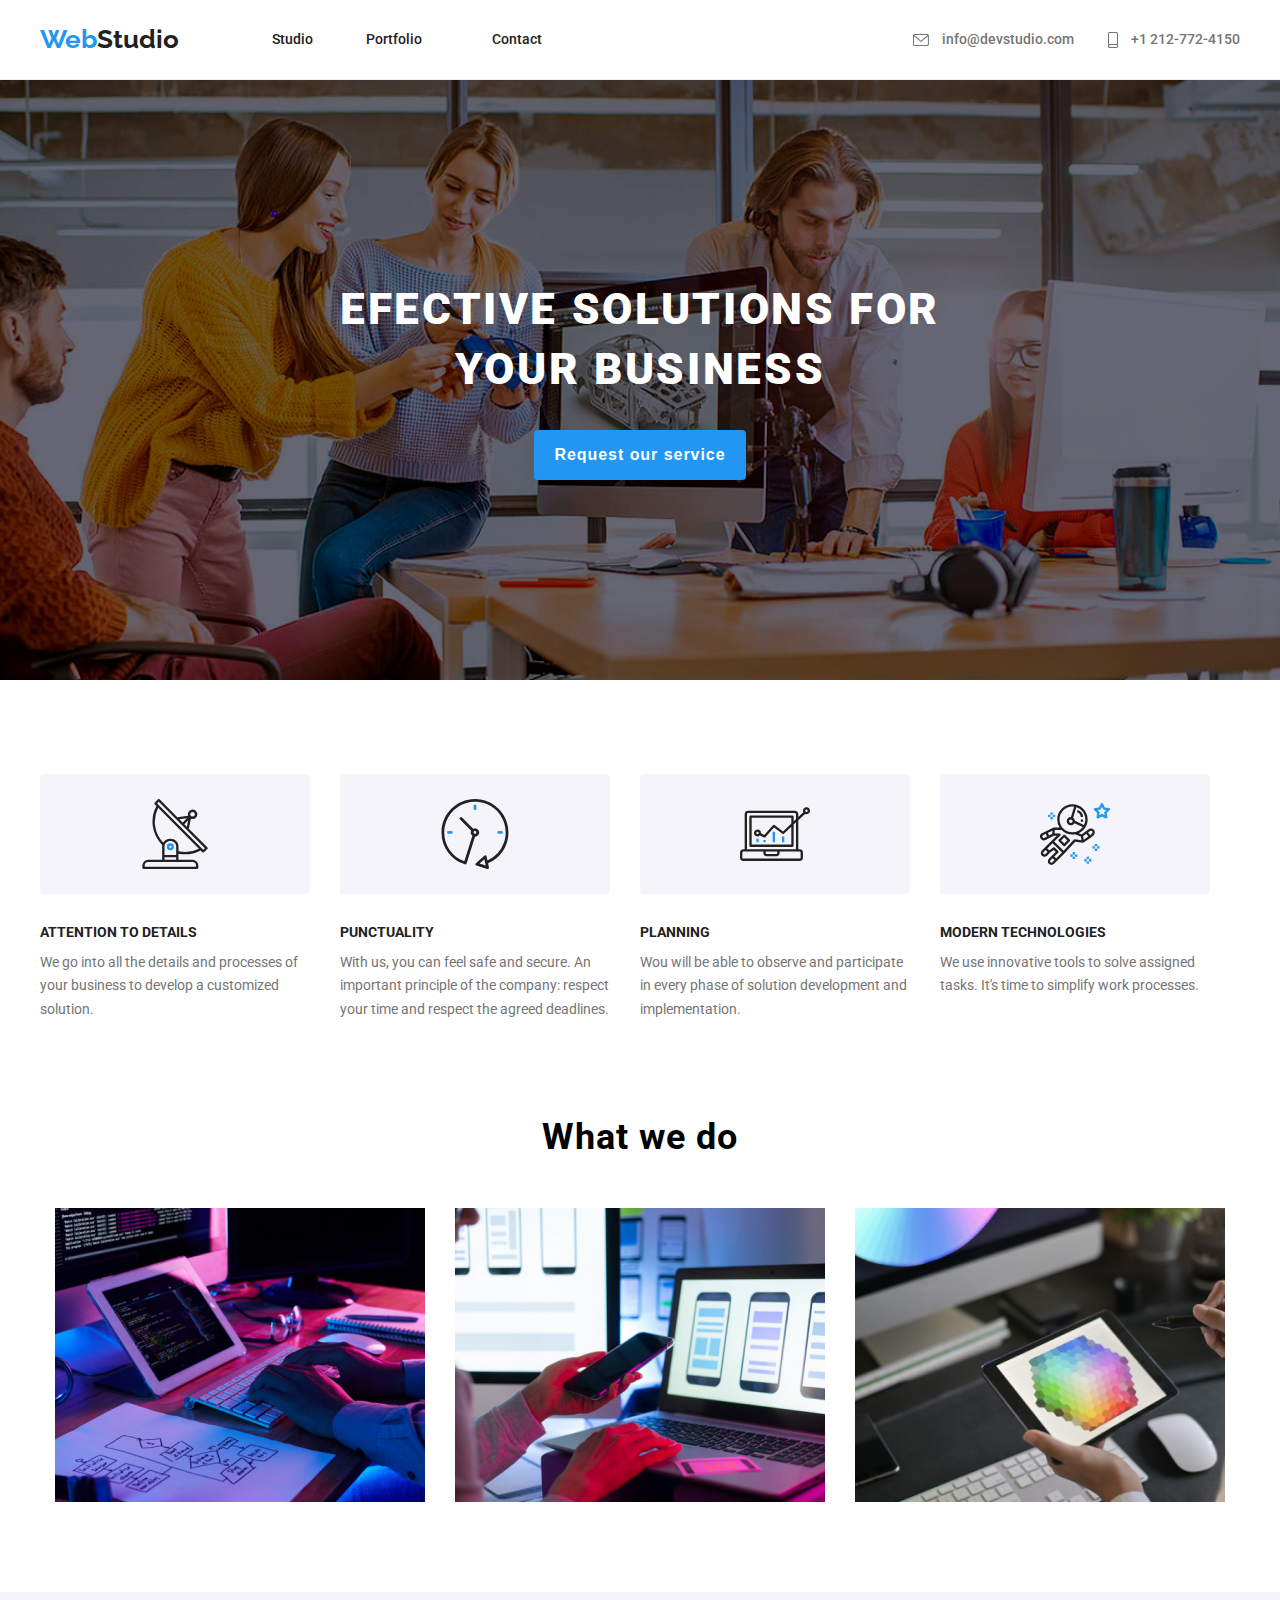
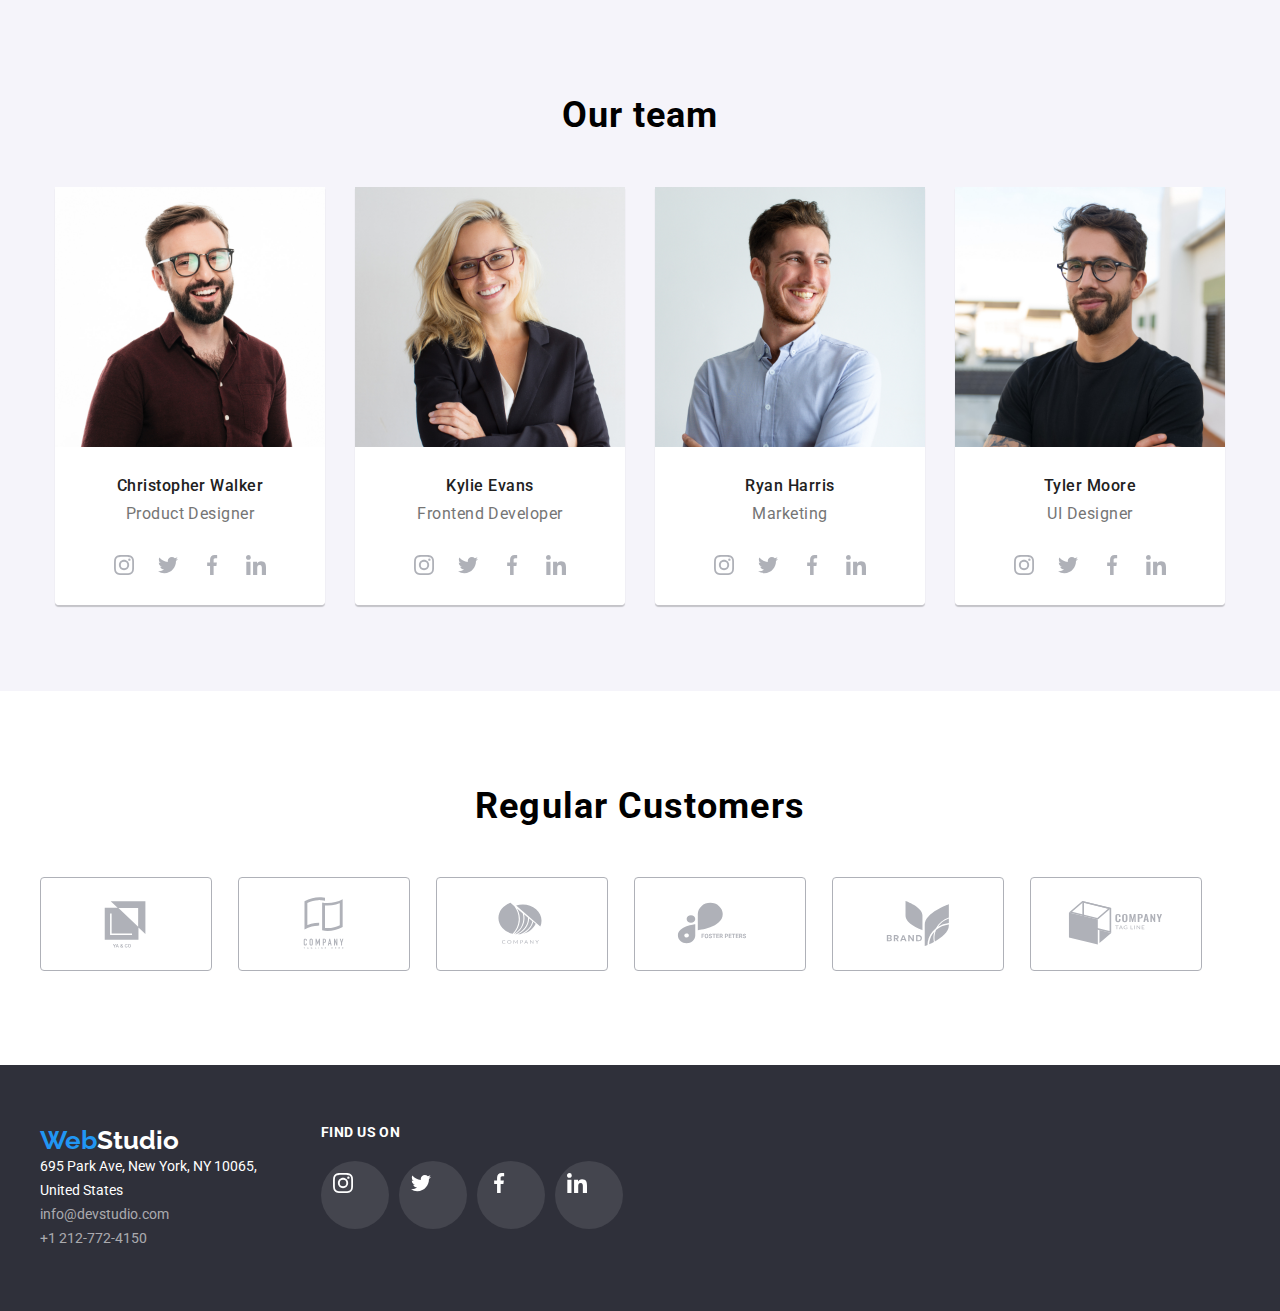
==== index.html @ 20c1b90c "feat: init" ====
<!DOCTYPE html>
<html lang="en">
  <head>
    <meta charset="UTF-8" />
    <meta http-equiv="X-UA-Compatible" content="IE=edge" />
    <meta name="viewport" content="width=device-width, initial-scale=1.0" />
    <title>Web Studio</title>
    <link rel="preconnect" href="https://fonts.googleapis.com" />
    <link rel="preconnect" href="https://fonts.gstatic.com" crossorigin />
    <link
      href="https://fonts.googleapis.com/css2?family=Raleway:wght@700&family=Roboto:wght@400;500;700;900&display=swap"
      rel="stylesheet"
    />
    <link
      rel="stylesheet"
      href="https://cdnjs.cloudflare.com/ajax/libs/modern-normalize/1.1.0/modern-normalize.min.css"
      integrity="sha512-wpPYUAdjBVSE4KJnH1VR1HeZfpl1ub8YT/NKx4PuQ5NmX2tKuGu6U/JRp5y+Y8XG2tV+wKQpNHVUX03MfMFn9Q=="
      crossorigin="anonymous"
      referrerpolicy="no-referrer"
    />
    <link rel="stylesheet" href="css/styles.css" />
  </head>
  <body>
    <header class="header">
      <div class="container">
        <div class="header-box">
          <div class="logo-nav">
            <a class="logo" href="index.html"
              ><span class="logo-span">Web</span>Studio</a
            >
            <nav>
              <ul class="menu-nav list">
                <li class="nav-list-item"><a href="index.html">Studio</a></li>
                <li class="nav-list-item">
                  <a href="portfolio.html">Portfolio</a>
                </li>
                <li class="nav-list-item"><a href="">Contact</a></li>
              </ul>
            </nav>
          </div>
          <div class="header-contacts">
            <a class="header-mail" href="mailto:info@devstudio.com">
              <svg class="contact-icon" width="16" height="12">
                <use href="./images/icons.svg#icon-envelope"></use>
              </svg>
              info@devstudio.com</a
            >
            <a class="header-tel" href="tel:+12127724150">
              <svg class="contact-icon" width="10" height="16">
                <use href="./images/icons.svg#icon-smartphone"></use>
              </svg>
              +1 212-772-4150</a
            >
          </div>
        </div>
      </div>
    </header>
    <main>
      <section class="title">
        <div class="container">
          <h1 class="title-header">efective solutions for your business</h1>
          <button type="button" class="buttons">Request our service</button>
        </div>
      </section>
      <section class="benefits">
        <div class="container">
          <ul class="benefits-list list">
            <li class="benefits-list-item">
              <div class="benefits-icons">
                <svg width="70" height="70">
                  <use href="./images/icons.svg#icon-antenna"></use>
                </svg>
              </div>
              <h3 class="benefits-list-item-name">attention to details</h3>
              <p class="benefits-list-item-description">
                We go into all the details and processes of your business to
                develop a customized solution.
              </p>
            </li>

            <li class="benefits-list-item">
              <div class="benefits-icons">
                <svg width="70" height="70">
                  <use href="./images/icons.svg#icon-clock"></use>
                </svg>
              </div>
              <h3 class="benefits-list-item-name">punctuality</h3>
              <p class="benefits-list-item-description">
                With us, you can feel safe and secure. An important principle of
                the company: respect your time and respect the agreed deadlines.
              </p>
            </li>
            <li class="benefits-list-item">
              <div class="benefits-icons">
                <svg width="70" height="70">
                  <use href="./images/icons.svg#icon-diagram"></use>
                </svg>
              </div>
              <h3 class="benefits-list-item-name">planning</h3>
              <p class="benefits-list-item-description">
                Wou will be able to observe and participate in every phase of
                solution development and implementation.
              </p>
            </li>
            <li class="benefits-list-item">
              <div class="benefits-icons">
                <svg width="70" height="70">
                  <use href="./images/icons.svg#icon-astronaut"></use>
                </svg>
              </div>
              <h3 class="benefits-list-item-name">modern technologies</h3>
              <p class="benefits-list-item-description">
                We use innovative tools to solve assigned tasks. It's time to
                simplify work processes.
              </p>
            </li>
          </ul>
        </div>
      </section>
      <section class="offers">
        <div class="container">
          <h2 class="offers-header">What we do</h2>
          <ul class="offers-list list">
            <li class="offers-list-item">
              <img src="images/programing.jpg" alt="Code writing" width="370" />
            </li>
            <li class="offers-list-item">
              <img src="images/phone.jpg" alt="App design" width="370" />
            </li>
            <li class="offers-list-item">
              <img src="images/tablet.jpg" alt="Color choosing" width="370" />
            </li>
          </ul>
        </div>
      </section>
      <section class="team">
        <div class="container">
          <h2 class="team-header">Our team</h2>
          <ul class="team-list list">
            <li class="team-list-item">
              <img
                class="team-member-image"
                src="images/john1.jpg"
                alt="Christopher Walker"
                width="270"
                height="260"
              />
              <div class="team-member">
                <h3 class="team-member-name">christopher walker</h3>
                <p class="team-member-job">product designer</p>
                <ul class="team-icon-list list">
                  <li class="team-icon-list-item">
                    <a href="#" class="team-social-icon">
                      <svg width="20" height="20">
                        <use href="./images/icons.svg#icon-instagram"></use>
                      </svg>
                    </a>
                  </li>
                  <li class="team-icon-list-item">
                    <a href="#" class="team-social-icon">
                      <svg width="20" height="20">
                        <use href="./images/icons.svg#icon-twitter"></use>
                      </svg>
                    </a>
                  </li>
                  <li class="team-icon-list-item">
                    <a href="#" class="team-social-icon">
                      <svg width="20" height="20">
                        <use href="./images/icons.svg#icon-facebook"></use>
                      </svg>
                    </a>
                  </li>
                  <li class="team-icon-list-item">
                    <a href="#" class="team-social-icon">
                      <svg width="20" height="20">
                        <use href="./images/icons.svg#icon-linkedin"></use>
                      </svg>
                    </a>
                  </li>
                </ul>
              </div>
            </li>
            <li class="team-list-item">
              <img
                class="team-member-image"
                src="images/john2.jpg"
                alt="Kylie Evans"
                width="270"
                height="260"
              />
              <div class="team-member">
                <h3 class="team-member-name">kylie evans</h3>
                <p class="team-member-job">frontend developer</p>
                <ul class="team-icon-list list">
                  <li class="team-icon-list-item">
                    <a href="#" class="team-social-icon">
                      <svg width="20" height="20">
                        <use href="./images/icons.svg#icon-instagram"></use>
                      </svg>
                    </a>
                  </li>
                  <li class="team-icon-list-item">
                    <a href="#" class="team-social-icon">
                      <svg width="20" height="20">
                        <use href="./images/icons.svg#icon-twitter"></use>
                      </svg>
                    </a>
                  </li>
                  <li class="team-icon-list-item">
                    <a href="#" class="team-social-icon">
                      <svg width="20" height="20">
                        <use href="./images/icons.svg#icon-facebook"></use>
                      </svg>
                    </a>
                  </li>
                  <li class="team-icon-list-item">
                    <a href="#" class="team-social-icon">
                      <svg width="20" height="20">
                        <use href="./images/icons.svg#icon-linkedin"></use>
                      </svg>
                    </a>
                  </li>
                </ul>
              </div>
            </li>
            <li class="team-list-item">
              <img
                class="team-member-image"
                src="images/john3.jpg"
                alt="Ryan Harris"
                width="270"
                height="260"
              />
              <div class="team-member">
                <h3 class="team-member-name">ryan harris</h3>
                <p class="team-member-job">marketing</p>
                <ul class="team-icon-list list">
                  <li class="team-icon-list-item">
                    <a href="#" class="team-social-icon">
                      <svg width="20" height="20">
                        <use href="./images/icons.svg#icon-instagram"></use>
                      </svg>
                    </a>
                  </li>
                  <li class="team-icon-list-item">
                    <a href="#" class="team-social-icon">
                      <svg width="20" height="20">
                        <use href="./images/icons.svg#icon-twitter"></use>
                      </svg>
                    </a>
                  </li>
                  <li class="team-icon-list-item">
                    <a href="#" class="team-social-icon">
                      <svg width="20" height="20">
                        <use href="./images/icons.svg#icon-facebook"></use>
                      </svg>
                    </a>
                  </li>
                  <li class="team-icon-list-item">
                    <a href="#" class="team-social-icon">
                      <svg width="20" height="20">
                        <use href="./images/icons.svg#icon-linkedin"></use>
                      </svg>
                    </a>
                  </li>
                </ul>
              </div>
            </li>
            <li class="team-list-item">
              <img
                class="team-member-image"
                src="images/john4.jpg"
                alt="Tyler Moore"
                width="270"
                height="260"
              />
              <div class="team-member">
                <h3 class="team-member-name">tyler moore</h3>
                <p class="team-member-job">UI designer</p>
                <ul class="team-icon-list list">
                  <li class="team-icon-list-item">
                    <a href="#" class="team-social-icon">
                      <svg width="20" height="20">
                        <use href="./images/icons.svg#icon-instagram"></use>
                      </svg>
                    </a>
                  </li>
                  <li class="team-icon-list-item">
                    <a href="#" class="team-social-icon">
                      <svg width="20" height="20">
                        <use href="./images/icons.svg#icon-twitter"></use>
                      </svg>
                    </a>
                  </li>
                  <li class="team-icon-list-item">
                    <a href="#" class="team-social-icon">
                      <svg width="20" height="20">
                        <use href="./images/icons.svg#icon-facebook"></use>
                      </svg>
                    </a>
                  </li>
                  <li class="team-icon-list-item">
                    <a href="#" class="team-social-icon">
                      <svg width="20" height="20">
                        <use href="./images/icons.svg#icon-linkedin"></use>
                      </svg>
                    </a>
                  </li>
                </ul>
              </div>
            </li>
          </ul>
        </div>
      </section>
      <section class="customers">
        <div class="container">
          <h2 class="customers-header">regular customers</h2>
          <ul class="customers-list list">
            <li class="customers-list-item">
              <a href="#">
                <svg class="customers-icon" width="106" height="60">
                  <use href="./images/icons.svg#icon-logo-1"></use>
                </svg>
              </a>
            </li>
            <li class="customers-list-item">
              <a href="#">
                <svg class="customers-icon" width="106" height="60">
                  <use href="./images/icons.svg#icon-logo-2"></use>
                </svg>
              </a>
            </li>
            <li class="customers-list-item">
              <a href="#">
                <svg class="customers-icon" width="106" height="60">
                  <use href="./images/icons.svg#icon-logo-3"></use>
                </svg>
              </a>
            </li>
            <li class="customers-list-item">
              <a href="#">
                <svg class="customers-icon" width="106" height="60">
                  <use href="./images/icons.svg#icon-logo-4"></use>
                </svg>
              </a>
            </li>
            <li class="customers-list-item">
              <a href="#">
                <svg class="customers-icon" width="106" height="60">
                  <use href="./images/icons.svg#icon-logo-5"></use>
                </svg>
              </a>
            </li>
            <li class="customers-list-item">
              <a href="#">
                <svg class="customers-icon" width="106" height="60">
                  <use href="./images/icons.svg#icon-logo-6"></use>
                </svg>
              </a>
            </li>
          </ul>
        </div>
      </section>
    </main>
    <footer class="footer">
      <div class="container footer-box">
        <div>
          <a class="footer-logo logo" href="index.html"
            ><span class="logo-span">Web</span>Studio</a
          >
          <address class="footer-address">
            695 Park Ave, New York, NY 10065, United States
            <a href="mailto:info@devstudio.com" class="footer-adddres-anchor"
              >info@devstudio.com</a
            >
            <a href="tel:+12127724150" class="footer-adddres-anchor"
              >+1 212-772-4150</a
            >
          </address>
        </div>
        <div class="footer-social-icons">
          <h3 class="footer-social-header">find us on</h3>
          <ul class="footer-icons-list list">
            <li class="footer-icons-list-item">
              <svg class="footer-social-icon" width="20" height="20">
                <use href="./images/icons.svg#icon-instagram"></use>
              </svg>
            </li>
            <li class="footer-icons-list-item">
              <svg class="footer-social-icon" width="20" height="20">
                <use href="./images/icons.svg#icon-twitter"></use>
              </svg>
            </li>
            <li class="footer-icons-list-item">
              <svg class="footer-social-icon" width="20" height="20">
                <use href="./images/icons.svg#icon-facebook"></use>
              </svg>
            </li>
            <li class="footer-icons-list-item">
              <svg class="footer-social-icon" width="20" height="20">
                <use href="./images/icons.svg#icon-linkedin"></use>
              </svg>
            </li>
          </ul>
        </div>
      </div>
    </footer>
  </body>
</html>
---- css/styles.css ----
* {
  padding: 0px;
  margin: 0px;
}
body {
  font-family: "Roboto", sans-serif;
}
:root {
  --background-color: #2f303a;
  --button-color: #2196f3;
  --main-text-color: #212121;
  --secondary-text-color: #757575;
  --button-text-color: #ffffff;
  --secondary-background: #f5f4fa;
  --project-item-border: #e5e5e5;
  --header-border: #ececec;
  --icon-def: #afb1b8;
}
svg {
  vertical-align: middle;
}
.container {
  width: 100%;
  max-width: 1200px;
  margin: 0 auto;
  padding: 0 15px;
}
.header {
  line-height: 1.17;
  border-bottom: 1px solid var(--header-border);
  padding-top: 24px;
  padding-bottom: 25px;
}
.header-box {
  display: flex;
  justify-content: space-between;
  align-items: center;
}
.logo-nav {
  display: flex;
  justify-content: space-between;
  gap: 93px;
  align-items: center;
}

.nav-list-item a {
  text-decoration: none;
  color: var(--main-text-color);
  font-size: 14px;
  font-weight: 500;
}
.nav-list-item:nth-child(2) {
  margin-right: 70px;
}
.nav-list-item:nth-child(1) {
  margin-right: 53px;
}
.nav-list-item:hover {
  color: var(--button-color);
}
.logo {
  text-decoration: none;
  color: var(--main-text-color);
  font-family: "Raleway";
  font-size: 26px;
  font-weight: 700;
}
.logo-span {
  color: var(--button-color);
}
.header-mail {
  text-decoration: none;
  color: var(--secondary-text-color);
  font-size: 14px;
  font-weight: 500;
  margin-right: 30px;
}
.header-mail:hover {
  color: var(--button-color);
  stroke: var(--button-color);
}
.header-tel {
  text-decoration: none;
  color: var(--secondary-text-color);
  font-size: 14px;
  font-weight: 500;
}
.header-tel:hover {
  color: var(--button-color);
  stroke: var(--button-color);
}
.contact-icon {
  margin-right: 10px;
}
.list {
  list-style-type: none;
  display: flex;
}
/*

main page styles

*/
.title {
  background: var(--background-color);
  padding: 200px 0;
  text-align: center;
  background-image: linear-gradient(to bottom, #00000040, #00000040),
    url(../images/title.jpg);
  background-size: 1600px auto;
  background-repeat: no-repeat;
  background-position: center;
}
.title-header {
  font-size: 44px;
  font-weight: 900;
  line-height: 1.36;
  letter-spacing: 0.06em;

  text-transform: uppercase;
  color: var(--button-text-color);
  margin-bottom: 30px;
  max-width: 58%;
  margin: 0 auto 30px;
}
.buttons {
  font-size: 16px;
  font-weight: 700;
  line-height: 1.88;
  letter-spacing: 0.06em;

  cursor: pointer;
  background-color: var(--button-color);
  color: var(--button-text-color);
  border: none;
  border-radius: 4px;
  padding: 10px 20px;
}
.benefits {
  text-align: left;
  padding: 94px 0;
}
.benefits-list {
  gap: 30px;
}

.benefits-list-item-name {
  font-weight: 700;
  font-size: 14px;
  line-height: 1.17;
  text-transform: uppercase;
  color: var(--main-text-color);
  margin-bottom: 10px;
}
.benefits-list-item-description {
  color: var(--secondary-text-color);
  font-size: 14px;
  line-height: 1.71;
}
.benefits-list-item {
  width: 270px;
}
.benefits-icons {
  background-color: var(--secondary-background);
  padding: 25px 100px;
  margin-bottom: 30px;
  border-radius: 4px;
}

.offers {
  text-align: center;
  padding-bottom: 86px;
}
.offers-header {
  font-size: 36px;
  font-weight: 700;
  line-height: 1.17;
  letter-spacing: 0.03em;
  margin-bottom: 50px;
}
.offers-list {
  justify-content: center;
  gap: 30px;
}
.team {
  background: var(--secondary-background);
  text-align: center;
  padding: 102px 0 86px;
}
.team-header {
  font-size: 36px;
  font-weight: 700;
  line-height: 1.17;
  letter-spacing: 0.03em;
  margin-bottom: 50px;
}
.team-list {
  justify-content: center;
  gap: 30px;
  flex-wrap: wrap;
}
.team-list-item {
  border-bottom-left-radius: 4px;
  border-bottom-right-radius: 4px;
  box-shadow: 0px 1px 3px 0px #0000001f;

  box-shadow: 0px 1px 1px 0px #00000024;

  box-shadow: 0px 2px 1px 0px #00000033;
}
.team-member-image {
  display: block;
}
.team-member {
  background-color: var(--button-text-color);
  text-align: center;
  padding: 30px 0px;

  border-bottom-left-radius: 4px;
  border-bottom-right-radius: 4px;
}
.team-member-name {
  font-size: 16px;
  font-weight: 500;
  line-height: 1.17;
  letter-spacing: 0.03em;

  color: var(--main-text-color);
  text-transform: capitalize;
  margin-bottom: 10px;
}
.team-member-job {
  font-size: 16px;
  font-weight: 400;
  line-height: 1.17;
  letter-spacing: 0.03em;

  color: var(--secondary-text-color);
  text-transform: capitalize;
  padding-bottom: 30px;
}
.team-icon-list {
  justify-content: center;
}
.team-social-icon {
  padding: 12px;
  fill: var(--icon-def);
}
.team-social-icon:hover,
.team-social-icon:focus {
  background-color: var(--button-color);
  stroke: var(--button-text-color);
  fill: var(--button-text-color);
  border-radius: 50%;
  width: 44px;
  height: 44px;
}
.customers {
  padding: 94px 0;
}
.customers-header {
  font-size: 36px;
  font-weight: 700;
  line-height: 1.17;
  letter-spacing: 0.03em;
  text-align: center;

  text-transform: capitalize;
  margin-bottom: 50px;
}
.customers-list {
  flex-wrap: wrap;
  gap: 26px;
}
.customers-list-item {
  padding: 16px 32px;
  border: 1px solid #afb1b8;
  border-radius: 4px;
}
.customers-list-item:hover,
.customers-list-item:focus {
  border-color: var(--button-color);
  cursor: pointer;
}
.customers-icon {
  fill: var(--icon-def);
}
.customers-icon:hover,
.customers-icon:focus {
  fill: var(--button-color);
}

/*

portfolio styles

*/
.portfolio-box {
  padding: 94px 0px;
  margin: 0 auto;
}
.filters-list {
  gap: 8px;
  justify-content: center;
  margin-bottom: 50px;
}
.filters-list-button {
  font-weight: 500;
  line-height: 1.63;
  letter-spacing: 0.03em;
  text-align: center;
  background-color: var(--secondary-background);
  color: var(--main-text-color);
  text-transform: capitalize;
  padding: 6px 26px;
}
.filters-list-button:hover,
.filters-list-button:focus {
  background-color: var(--button-color);
  color: var(--button-text-color);
  box-shadow: 0px 2px 2px 0px #0000001f;

  box-shadow: 0px 1px 2px 0px #00000014;

  box-shadow: 0px 3px 1px 0px #0000001a;
}
.project-list {
  display: flex;
  flex-wrap: wrap;
  justify-content: space-between;
  row-gap: 30px;
}
.project-list-item {
  border: 1px solid var(--project-item-border);
}
.project-list-item:hover,
.project-list-item:focus {
  cursor: pointer;

  box-shadow: 0px 4px 4px 0px #0000000f;

  box-shadow: 0px 1px 1px 0px #0000001f;

  box-shadow: 1px 4px 6px 0px #00000029;
}
.project-list-item-description {
  text-transform: capitalize;
  margin: 20px 24px;
}
.project-list-item-name {
  font-size: 18px;
  font-weight: 700;
  line-height: 2;
  letter-spacing: 0.06em;
}
.project-list-item-category {
  font-size: 16px;
  font-weight: 400;
  line-height: 1.88;
  letter-spacing: 0.03em;
  color: var(--secondary-text-color);
}
.project-list-item-span {
  text-transform: lowercase;
}
.project-list-item-span-caps {
  text-transform: uppercase;
}

/*

portfolio styles

*/

.footer {
  background-color: var(--background-color);
  line-height: 1.17;
  padding: 60px 0;
}
.footer-box {
  display: flex;
  gap: 50px;
}
.footer-logo {
  color: var(--button-text-color);
  margin: 0px;
}
.footer-address {
  font-style: normal;
  display: flex;
  flex-direction: column;
  color: var(--button-text-color);
  font-size: 14px;
  line-height: 1.71;
  max-width: 231px;
}
.footer-adddres-anchor {
  text-decoration: none;
  color: #ffffff99;
}
.footer-social-header {
  font-size: 14px;
  font-weight: 700;
  line-height: 1.14;
  letter-spacing: 0.03em;
  text-align: left;

  text-transform: uppercase;
  color: var(--button-text-color);
  margin-bottom: 20px;
}
.footer-icons-list {
  gap: 10px;
}
.footer-icons-list-item {
  width: 44px;
  height: 44px;
  padding: 12px;
  background: #ffffff1a;
  border-radius: 50%;
}
.footer-social-icon {
  fill: var(--button-text-color);
}
.footer-icons-list-item:hover,
.footer-icons-list-item:focus {
  cursor: pointer;
  background-color: var(--button-color);
}
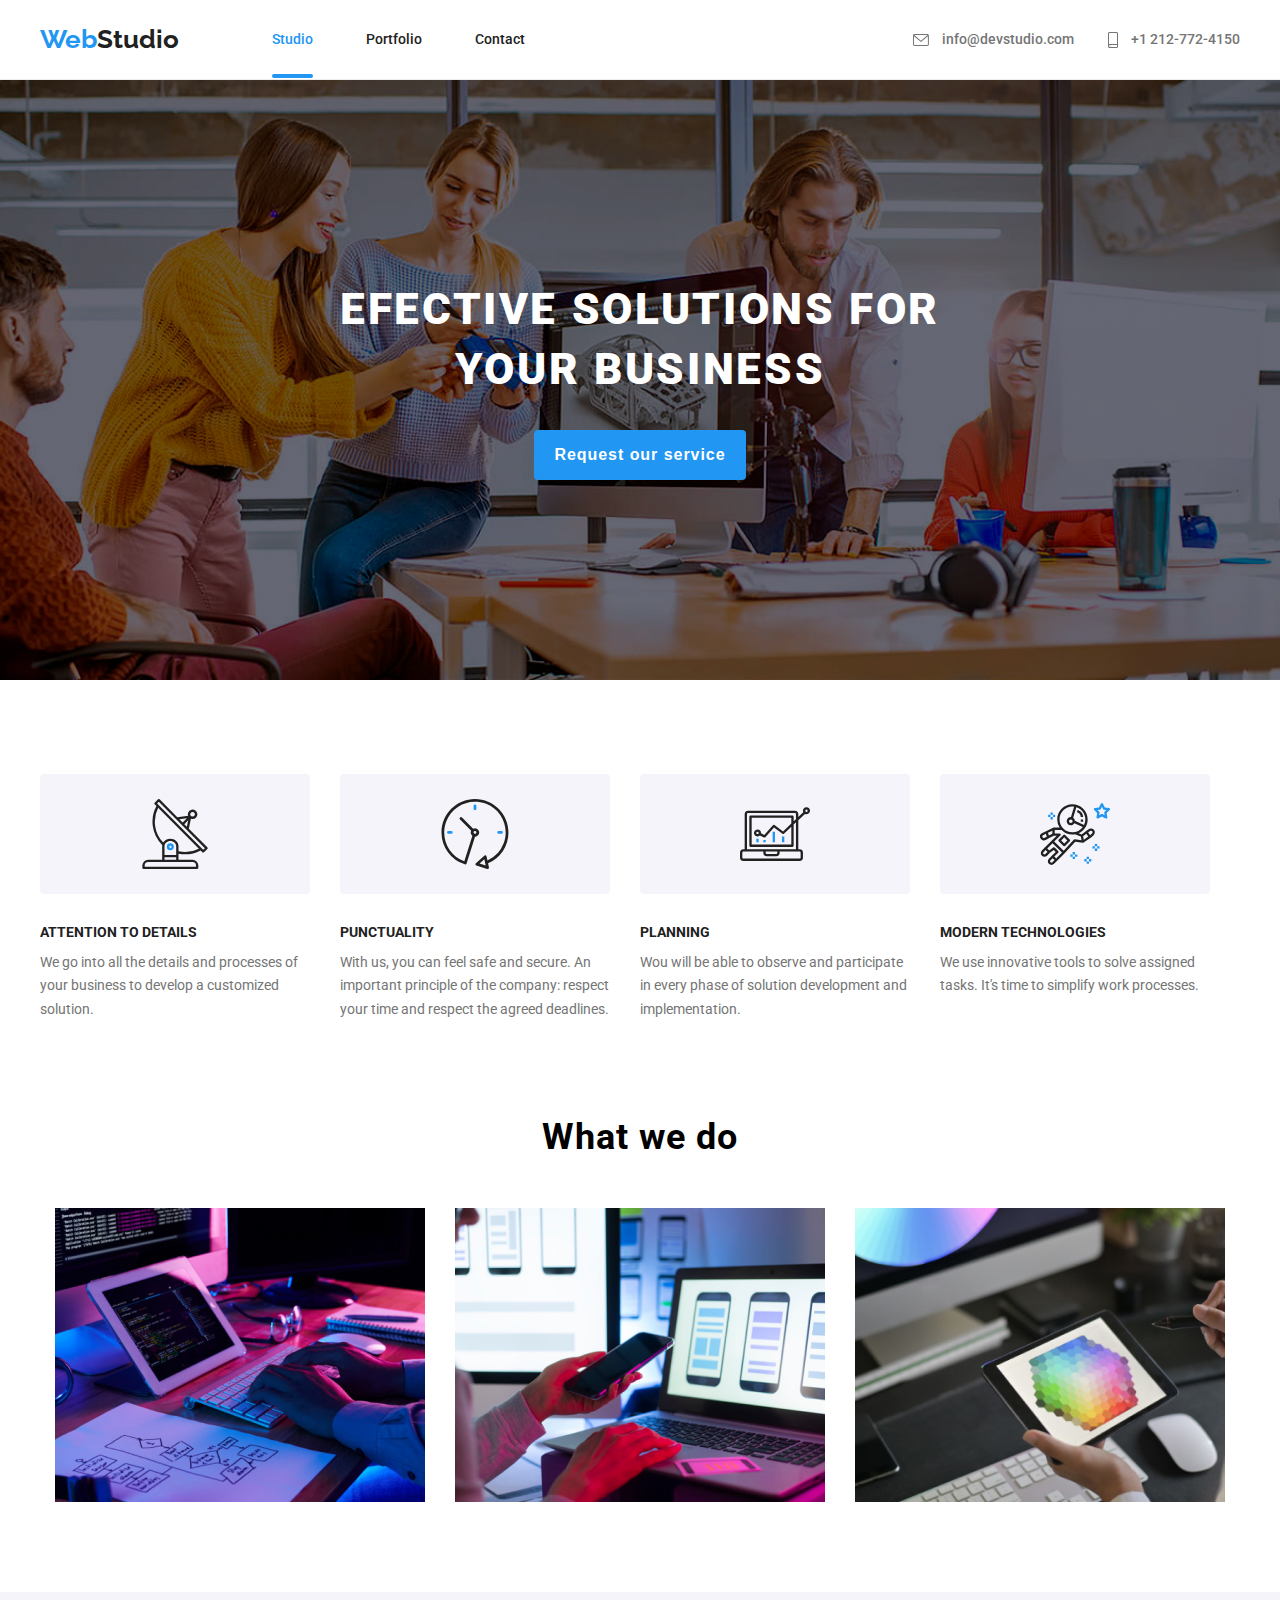
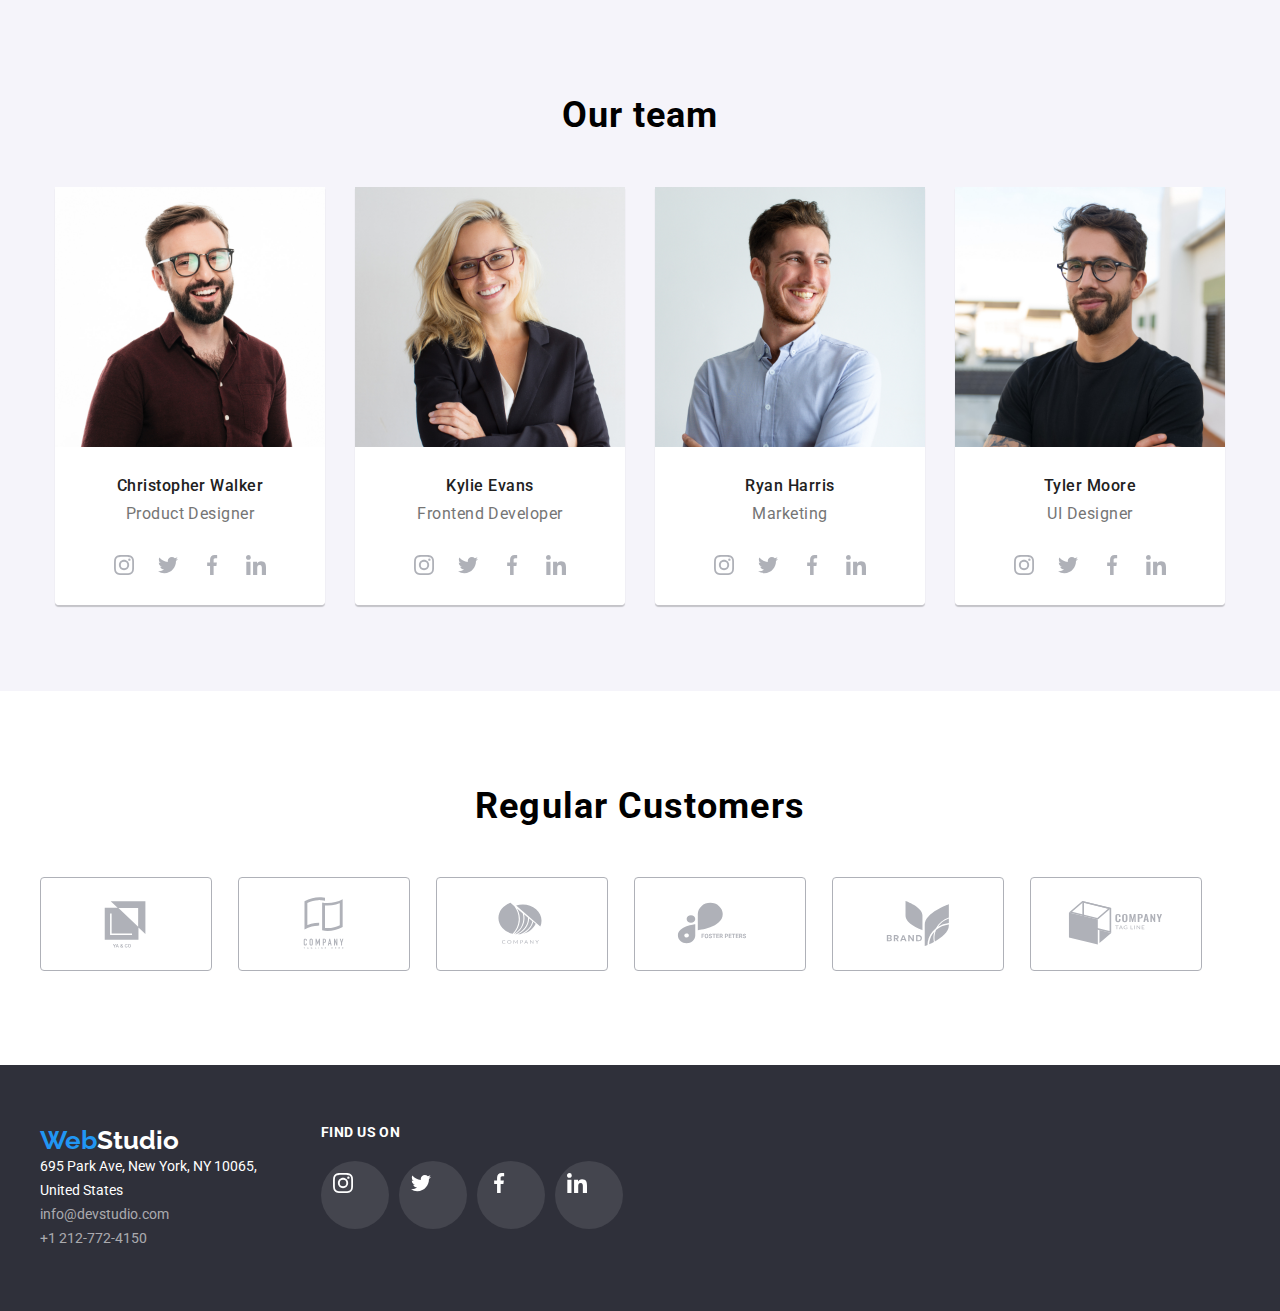
==== commit 58a572c5: "index.html" ====
--- a/index.html
+++ b/index.html
@@ -30,11 +30,15 @@
             >
             <nav>
               <ul class="menu-nav list">
-                <li class="nav-list-item"><a href="index.html">Studio</a></li>
-                <li class="nav-list-item">
-                  <a href="portfolio.html">Portfolio</a>
+                <li>
+                  <a class="nav-list-item is-active" href="index.html"
+                    >Studio</a
+                  >
                 </li>
-                <li class="nav-list-item"><a href="">Contact</a></li>
+                <li>
+                  <a class="nav-list-item" href="portfolio.html">Portfolio</a>
+                </li>
+                <li><a class="nav-list-item" href="">Contact</a></li>
               </ul>
             </nav>
           </div>
@@ -59,7 +63,9 @@
       <section class="title">
         <div class="container">
           <h1 class="title-header">efective solutions for your business</h1>
-          <button type="button" class="buttons">Request our service</button>
+          <button type="button" class="buttons" data-modal-open>
+            Request our service
+          </button>
         </div>
       </section>
       <section class="benefits">
@@ -405,5 +411,15 @@
         </div>
       </div>
     </footer>
+    <div class="backdrop is-hidden" data-modal>
+      <div class="modal">
+        <button type="button" class="close-button" data-modal-close>
+          <svg width="18" height="18">
+            <use href="./images/icons.svg#icon-close-button"></use>
+          </svg>
+        </button>
+      </div>
+    </div>
+    <script src="./js/modal.js"></script>
   </body>
 </html>
--- a/css/styles.css
+++ b/css/styles.css
@@ -43,7 +43,7 @@
   align-items: center;
 }
 
-.nav-list-item a {
+.nav-list-item {
   text-decoration: none;
   color: var(--main-text-color);
   font-size: 14px;
@@ -55,8 +55,24 @@
 .nav-list-item:nth-child(1) {
   margin-right: 53px;
 }
-.nav-list-item:hover {
+.nav-list-item:hover,
+.nav-list-item:focus {
   color: var(--button-color);
+}
+.is-active {
+  position: relative;
+  color: var(--button-color);
+}
+.is-active::after {
+  content: "";
+  position: absolute;
+  display: flex;
+  justify-content: center;
+  width: 100%;
+  height: 4px;
+  background-color: var(--button-color);
+  border-radius: 2px;
+  top: 43.5px;
 }
 .logo {
   text-decoration: none;
@@ -136,6 +152,54 @@
   border-radius: 4px;
   padding: 10px 20px;
 }
+.close-button {
+  position: absolute;
+  top: 8px;
+  right: 8px;
+  display: flex;
+  justify-content: flex-end;
+  cursor: pointer;
+  padding: 6px;
+  border: 1px solid #0000001a;
+  border-radius: 50%;
+  background: linear-gradient(0deg, rgba(0, 0, 0, 0.1), rgba(0, 0, 0, 0.1)),
+    linear-gradient(0deg, #ffffff, #ffffff);
+}
+.modal {
+  top: 50%;
+  left: 50%;
+  width: 528px;
+  height: 581px;
+  box-shadow: 0px 1px 3px rgba(0, 0, 0, 0.12), 0px 1px 1px rgba(0, 0, 0, 0.14),
+    0px 2px 1px rgba(0, 0, 0, 0.2);
+  border-radius: 4px;
+  position: absolute;
+  z-index: 1;
+  visibility: visible;
+  background-color: var(--button-text-color);
+  transition-property: transform;
+  transition-duration: 250ms;
+  transition-timing-function: cubic-bezier(0.4, 0, 0.2, 1);
+  transform: translate(-50%, -50%) scale(1);
+}
+.backdrop {
+  width: 100%;
+  height: 100%;
+  background: rgba(0, 0, 0, 0.2);
+  position: fixed;
+  top: 0;
+  left: 0;
+}
+.is-hidden {
+  visibility: none;
+  pointer-events: none;
+  opacity: 0;
+
+  transition-delay: 100ms;
+}
+.backdrop.is-hidden .modal {
+  transform: translate(-50%, -50%) scale(0.25);
+}
 .benefits {
   text-align: left;
   padding: 94px 0;
@@ -332,6 +396,42 @@
 }
 .project-list-item {
   border: 1px solid var(--project-item-border);
+
+  transition-property: box-shadow;
+  transition-duration: 250ms;
+  transition-timing-function: cubic-bezier(0.4, 0, 0.2, 1);
+}
+.project-overlay-box {
+  position: relative;
+  overflow: hidden;
+}
+.project-overlay-box > img {
+  display: block;
+}
+.project-overlay {
+  position: absolute;
+  top: 0;
+  left: 0;
+  width: 370px;
+  height: 294px;
+  background-color: var(--button-color);
+  opacity: 90%;
+  display: flex;
+  align-items: center;
+  padding: 0 24px;
+  transition-property: transform;
+  transform: translateY(100%);
+  transition-duration: 250ms;
+  transition-timing-function: cubic-bezier(0.4, 0, 0.2, 1);
+}
+
+.porject-overlay-description {
+  font-size: 18px;
+  font-weight: 400;
+  line-height: 1.56;
+  letter-spacing: 0.03em;
+  text-align: left;
+  color: var(--button-text-color);
 }
 .project-list-item:hover,
 .project-list-item:focus {
@@ -342,6 +442,9 @@
   box-shadow: 0px 1px 1px 0px #0000001f;
 
   box-shadow: 1px 4px 6px 0px #00000029;
+}
+.project-list-item:hover .project-overlay {
+  transform: translateY(0);
 }
 .project-list-item-description {
   text-transform: capitalize;
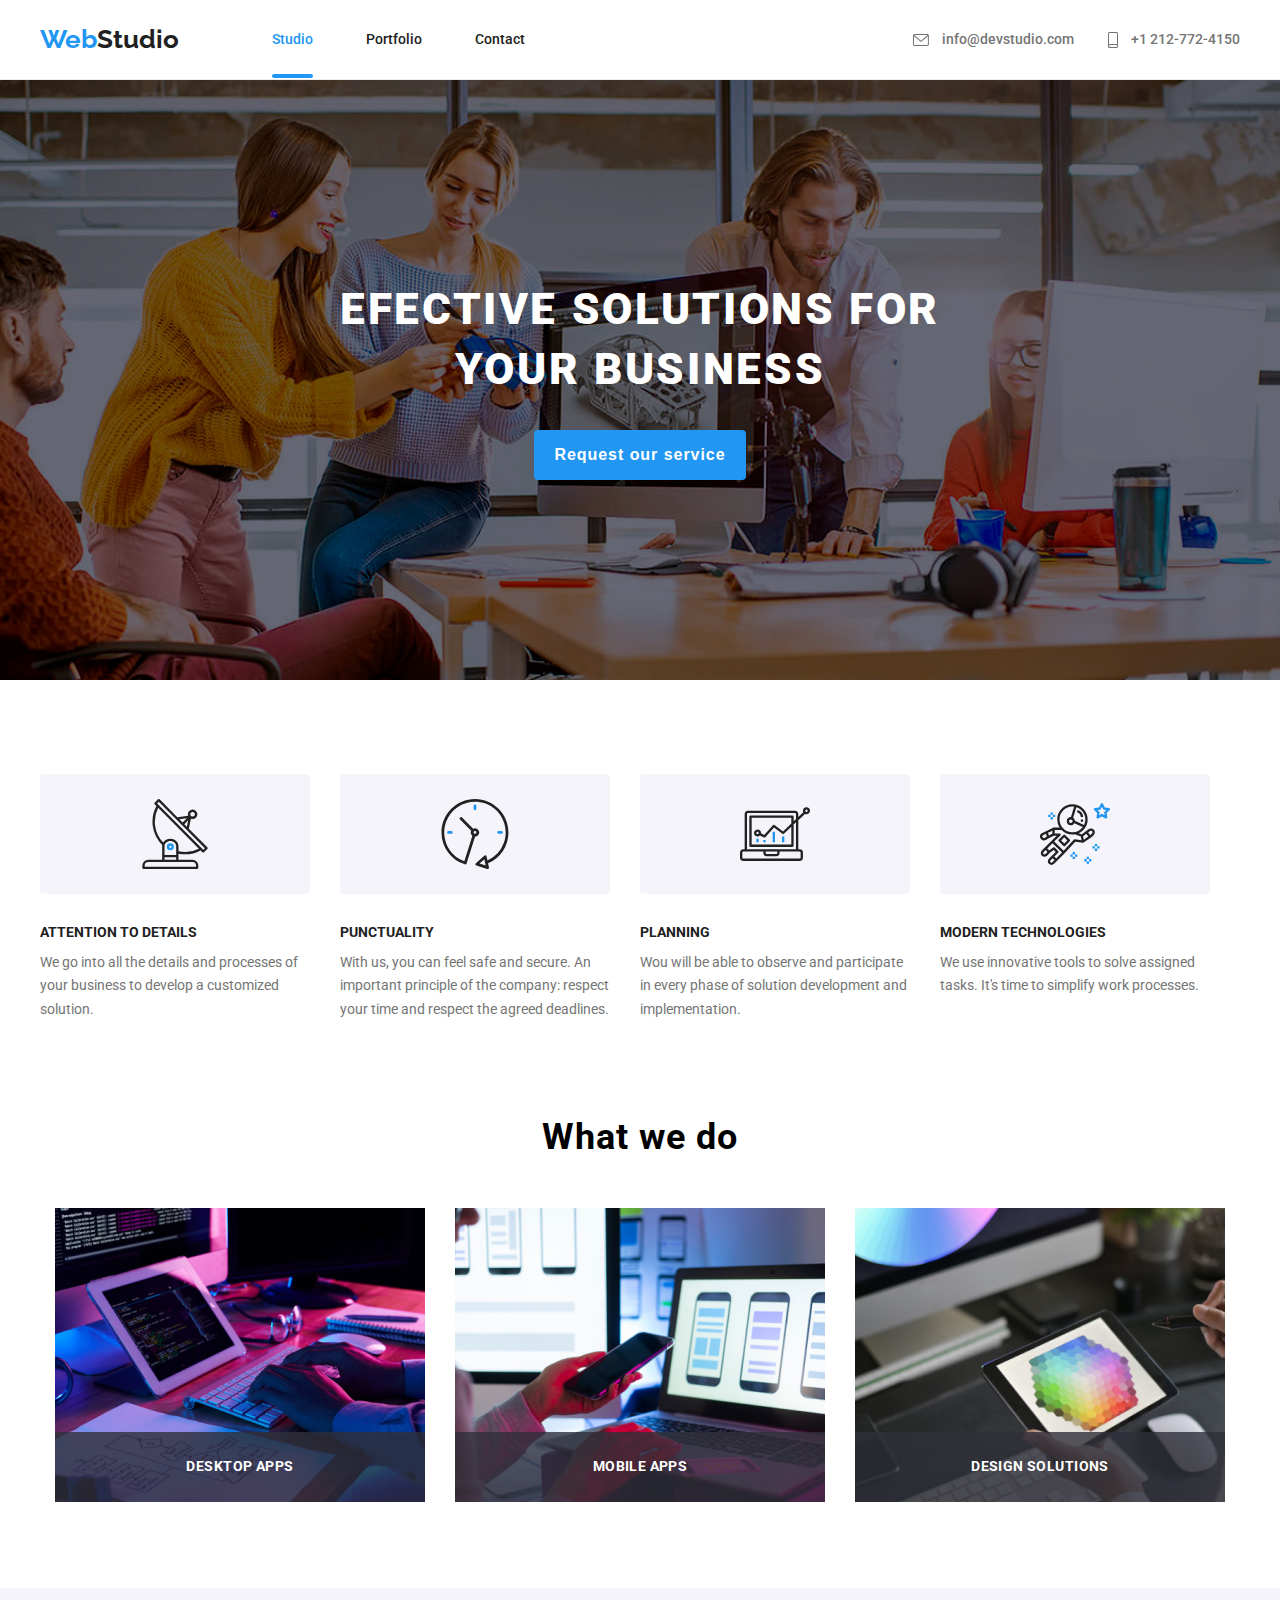
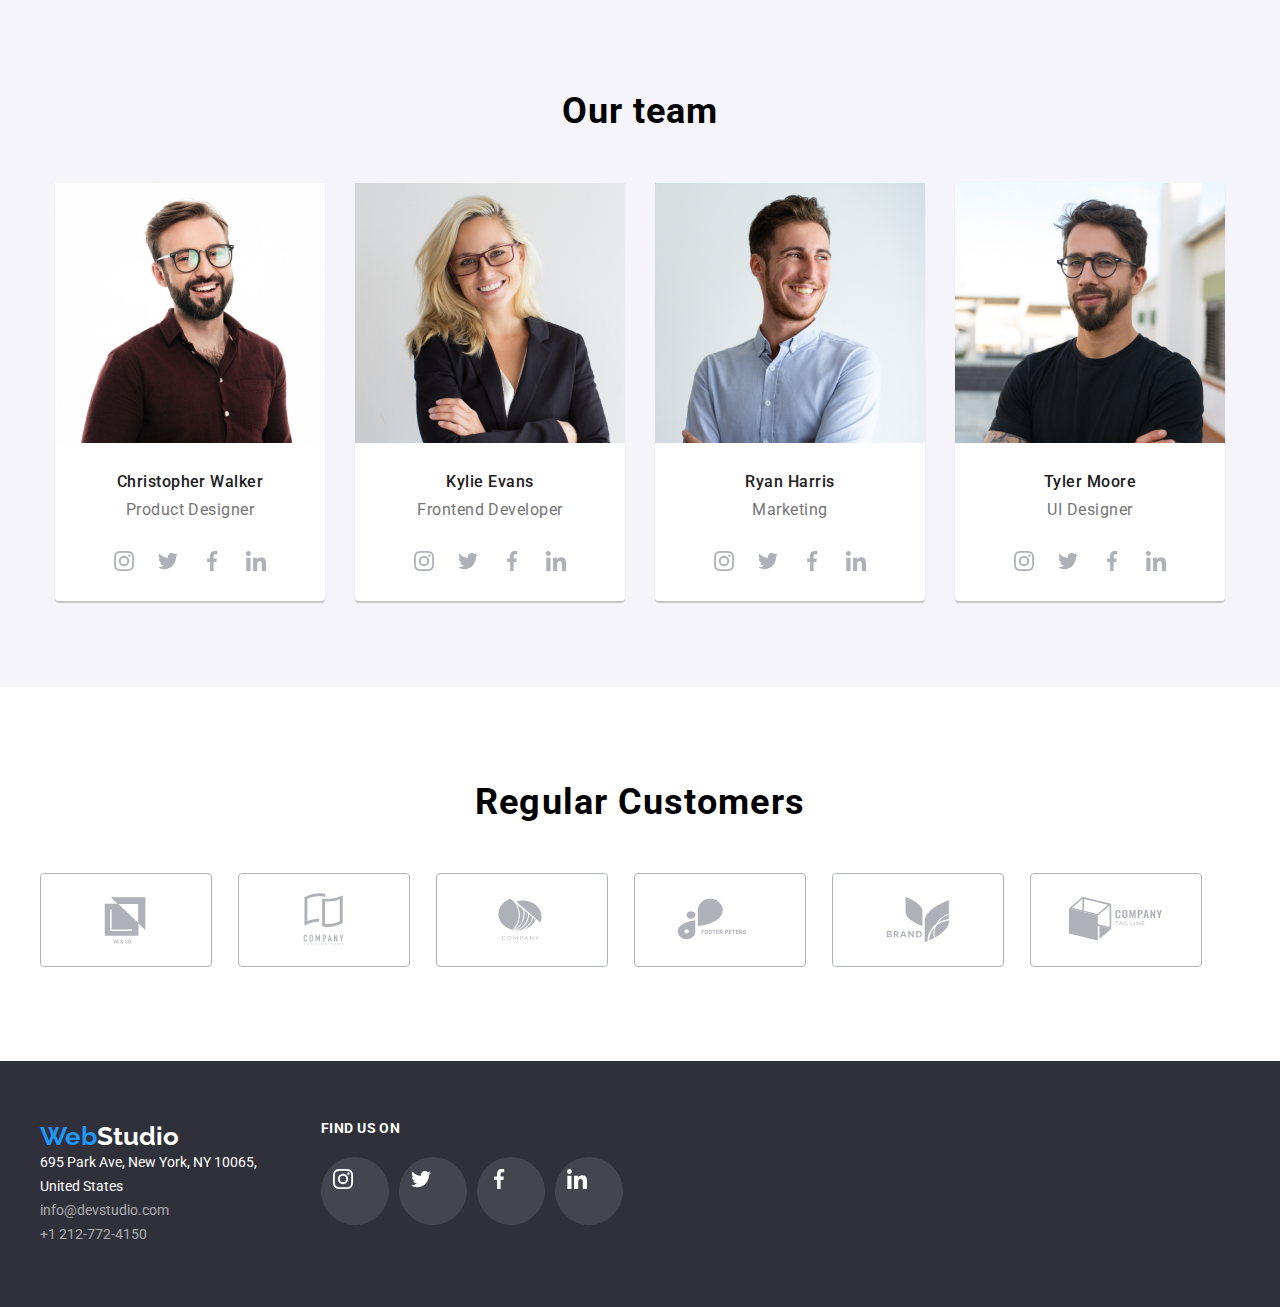
==== commit d699cea7: "index.html" ====
--- a/index.html
+++ b/index.html
@@ -129,12 +129,15 @@
           <ul class="offers-list list">
             <li class="offers-list-item">
               <img src="images/programing.jpg" alt="Code writing" width="370" />
+              <p class="offers-list-item-overlay">desktop apps</p>
             </li>
             <li class="offers-list-item">
               <img src="images/phone.jpg" alt="App design" width="370" />
+              <p class="offers-list-item-overlay">mobile apps</p>
             </li>
             <li class="offers-list-item">
               <img src="images/tablet.jpg" alt="Color choosing" width="370" />
+              <p class="offers-list-item-overlay">design solutions</p>
             </li>
           </ul>
         </div>
--- a/css/styles.css
+++ b/css/styles.css
@@ -15,6 +15,7 @@
   --project-item-border: #e5e5e5;
   --header-border: #ececec;
   --icon-def: #afb1b8;
+  --background-overlay-offers: #2f303acc;
 }
 svg {
   vertical-align: middle;
@@ -48,6 +49,9 @@
   color: var(--main-text-color);
   font-size: 14px;
   font-weight: 500;
+  transition-property: color;
+  transition-duration: 250ms;
+  transition-timing-function: cubic-bezier(0.4, 0, 0.2, 1);
 }
 .nav-list-item:nth-child(2) {
   margin-right: 70px;
@@ -234,6 +238,7 @@
 .offers {
   text-align: center;
   padding-bottom: 86px;
+  background: var(--button-text-color);
 }
 .offers-header {
   font-size: 36px;
@@ -245,6 +250,27 @@
 .offers-list {
   justify-content: center;
   gap: 30px;
+  flex-wrap: wrap;
+}
+.offers-list-item {
+  position: relative;
+  max-height: 294px;
+}
+.offers-list-item-overlay {
+  position: absolute;
+  bottom: 0;
+  left: 0;
+  color: var(--button-text-color);
+  padding: 27px 0;
+  background-color: var(--background-overlay-offers);
+  width: 100%;
+
+  font-size: 14px;
+  font-weight: 700;
+  line-height: 1.14;
+  letter-spacing: 0.03em;
+  text-align: center;
+  text-transform: uppercase;
 }
 .team {
   background: var(--secondary-background);
@@ -377,6 +403,9 @@
   color: var(--main-text-color);
   text-transform: capitalize;
   padding: 6px 26px;
+  transition-property: box-shadow, background-color;
+  transition-duration: 250ms;
+  transition-timing-function: cubic-bezier(0.4, 0, 0.2, 1);
 }
 .filters-list-button:hover,
 .filters-list-button:focus {
@@ -417,8 +446,8 @@
   background-color: var(--button-color);
   opacity: 90%;
   display: flex;
-  align-items: center;
   padding: 0 24px;
+  padding-top: 63px;
   transition-property: transform;
   transform: translateY(100%);
   transition-duration: 250ms;
